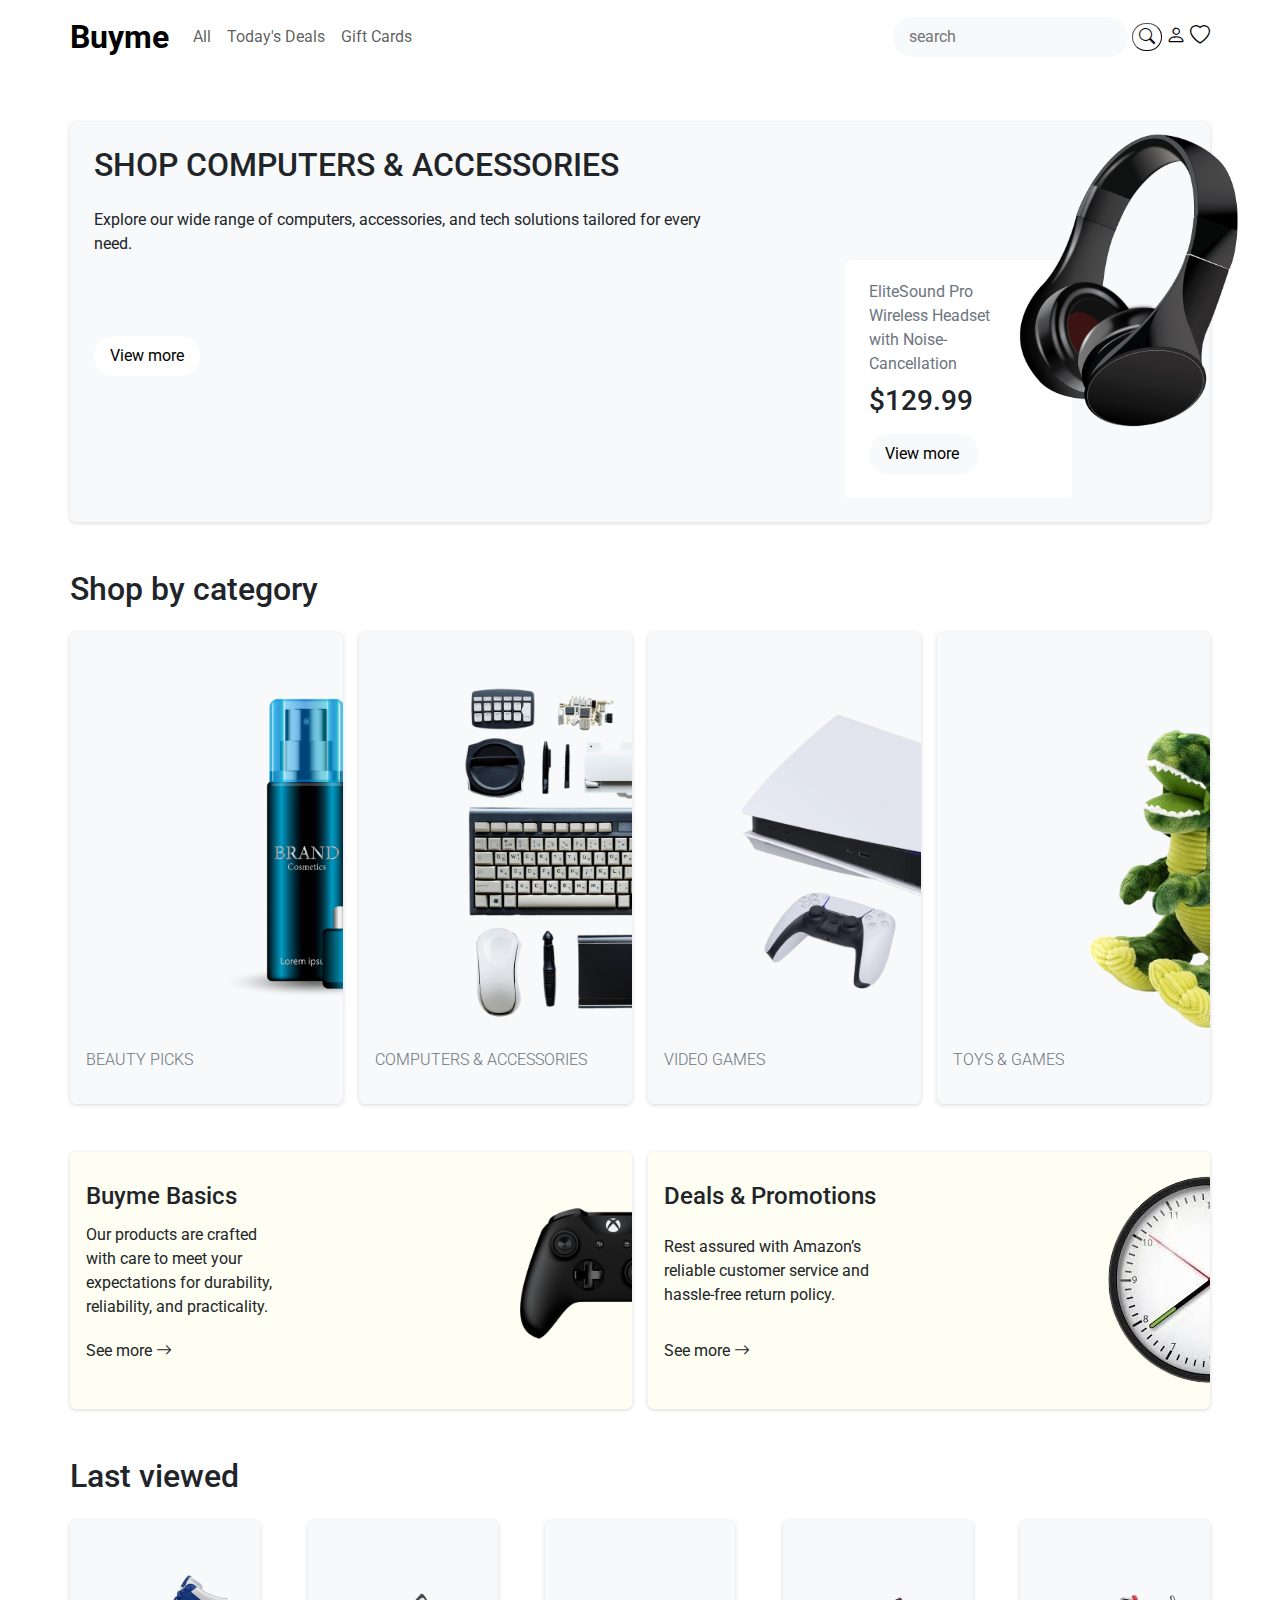
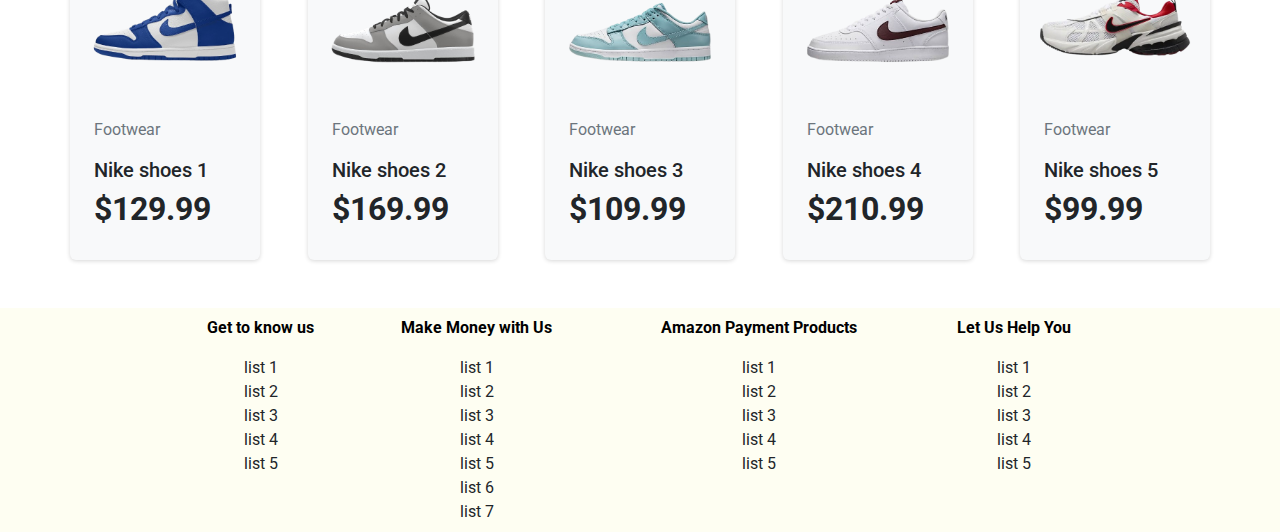
==== index.html @ 6efc7b3f "first push" ====
<!DOCTYPE html>
<html lang="en">

<head>
    <meta charset="UTF-8">
    <meta name="viewport" content="width=device-width, initial-scale=1.0">
    <link href="https://cdn.jsdelivr.net/npm/bootstrap@5.3.3/dist/css/bootstrap.min.css" rel="stylesheet"
        integrity="sha384-QWTKZyjpPEjISv5WaRU9OFeRpok6YctnYmDr5pNlyT2bRjXh0JMhjY6hW+ALEwIH" crossorigin="anonymous">
    <link rel="preconnect" href="https://fonts.googleapis.com">
    <link rel="preconnect" href="https://fonts.gstatic.com" crossorigin>
    <link
        href="https://fonts.googleapis.com/css2?family=Cairo+Play:wght@200..1000&family=Noto+Nastaliq+Urdu:wght@400..700&family=Roboto:ital,wght@0,100;0,300;0,400;0,500;0,700;0,900;1,100;1,300;1,400;1,500;1,700;1,900&display=swap"
        rel="stylesheet">
    <link rel="stylesheet" href="https://cdn.jsdelivr.net/npm/bootstrap-icons@1.11.3/font/bootstrap-icons.min.css">
    <script src="https://cdn.jsdelivr.net/npm/bootstrap@5.3.3/dist/js/bootstrap.bundle.min.js"
        integrity="sha384-YvpcrYf0tY3lHB60NNkmXc5s9fDVZLESaAA55NDzOxhy9GkcIdslK1eN7N6jIeHz"
        crossorigin="anonymous"></script>
    <link rel="stylesheet" href="./index.css" />
    <title>Document</title>
</head>

<body>
    <div class="main d-flex flex-column gap-5">
        <nav class="navbar navbar-expand container">
            <a class="navbar-brand fw-bold fs-2" href="#">Buyme</a>
            <div class="d-flex flex-row justify-content-between w-100">
                <ul class="navbar-nav">
                    <li class="nav-item">
                        <a class="nav-link" href="#">All</a>
                    </li>
                    <li class="nav-item">
                        <a class="nav-link" href="#">Today's Deals</a>
                    </li>
                    <li class="nav-item">
                        <a class="nav-link" href="#">Gift Cards</a>
                    </li>
                </ul>
                <form class="form-inline">
                    <input type="search" placeholder="search" class="bg-light border-0 px-3 py-2 rounded-5" />
                    <button class="rounded-5 bg-white border-1"><i class="bi bi-search"></i></button>
                    <a href="./signup.html"><i class="bi bi-person" style="color: black;font-size: 20px;"></i></a>
                    <a href="#"><i class="bi bi-heart" style="color: black;font-size: 20px;"></i></a>
                </form>
            </div>
        </nav>
        <div class="container bg-light d-flex flex-row align-items-start position-relative first-div rounded  p-4">
            <span class="col-7 d-flex flex-column gap-3 align-items-start">
                <h2>
                    SHOP COMPUTERS & ACCESSORIES
                </h2>
                <p>Explore our wide range of computers, accessories, and tech solutions tailored for every need.</p>
                <button class="bg-white border-0 px-3 py-2 rounded-5 mt-5">View more</button>
            </span>
            <span class="d-flex flex-row justify-content-center align-items-start first-div-right position-relative col-5 h-100">
                <span class="card p-4 w-50 card-details d-flex flex-column gap-2" style="height:fit-content;align-self: flex-end;">
                    <p class="card-subtitle text-secondary first-div-right-prname">EliteSound Pro Wireless Headset with
                        Noise-Cancellation</p>
                    <h3 class="card-title">$129.99</h3>
                    <a class="card-link text-black bg-light border-0 px-3 py-2 rounded-5 first-div-right-view " style="text-decoration: none;width: 110px;" href="#">View more</a>
                </span>
                <img src="./imgs/—Pngtree—headset headset headset gaming headset_5762130.png" class="position-absolute" style="left: 230px;bottom: 40px;width: 350px;" >
            </span>
        </div>
        <div class="shopbycat container d-flex flex-column p-0">
            <h2 class="mb-4">Shop by category</h2>
            <section class="d-flex flex-row p-0 gap-3">
                <div class="card d-flex flex-column align-items-start bg-light border-0 w-25 p-3 shopbycat-card"
                    style="overflow: hidden;">
                    <img src="./imgs/—Pngtree—3d beauty cosmetics product design_6391031.png"
                        class="card-img-top position-relative" />
                    <p class="fw-light text-uppercase text-secondary">Beauty picks</p>
                </div>
                <div class="card d-flex flex-column align-items-start bg-light border-0 w-25 p-3 shopbycat-card"
                    style="overflow: hidden;">
                    <img src="./imgs/—Pngtree—computer accessories_17289620.png"
                        class="card-img-top position-relative" />
                    <p class="fw-light text-uppercase text-secondary">Computers & Accessories</p>
                </div>
                <div class="card d-flex flex-column align-items-start  bg-light border-0 w-25 p-3 shopbycat-card"
                    style="overflow: hidden;">
                    <img src="./imgs/playstation-5-horizontal-product-removebg-preview.png"
                        class="card-img-top position-relative" />
                    <p class="fw-light text-uppercase text-secondary">Video games</p>
                </div>
                <div class="card d-flex flex-column align-items-start bg-light border-0 w-25 p-3 shopbycat-card"
                    style="overflow: hidden;">
                    <img src="./imgs/Keel-Toys-Stan-Small_02d40031-c0-removebg-preview.png"
                        class="card-img-top position-relative" />
                    <p class="fw-light text-uppercase text-secondary shopbycat-card-name">Toys & Games</p>
                </div>
            </section>
        </div>
        <div class="container p-0 d-flex flex-row gap-3">
            <div class="d-flex flex-row align-items-center p-3 w-50 rounded amazon-basics" style="overflow: hidden;">
                <span class="d-flex flex-column gap-1">
                    <h4>Buyme Basics</h4>
                    <p class="w-75"> Our products are crafted with care to meet your expectations for durability,
                        reliability, and
                        practicality.</p>
                    <p>See more <i class="bi bi-arrow-right"></i></p>
                </span>
                <img src="./imgs/Microsoft-Xbox-One-Bluetooth-Wir-removebg-preview.png"
                    class="w-50 position-relative" />
            </div>
            <div class="d-flex flex-row align-items-center p-3 w-50 rounded amazon-basics" style="overflow: hidden;">
                <span class="d-flex flex-column gap-3">
                    <h4>Deals & Promotions</h4>
                    <p class="w-75"> Rest assured with Amazon’s reliable customer service and hassle-free return policy.
                    </p>
                    <p>See more <i class="bi bi-arrow-right"></i></p>
                </span>
                <img src="./imgs/images-removebg-preview.png" class="w-50 position-relative" />
            </div>
        </div>
        <div class="lastviewed container p-0">
            <h2 class="mb-4">Last viewed</h2>
            <section class="d-flex flex-row justify-content-between">
                <div class="card d-flex flex-column align-items-start col-2 p-2 bg-light border-0 last-card">
                    <img src="./imgs/shoes/custom-nike-dunk-high-by-you-sho-removebg-preview.png"
                        class="w-100 card-img-top" />
                    <div class="card-body text-left">
                        <p class="fs-6 text-secondary">Footwear</p>
                        <h6 class="card-title fs-5">Nike shoes 1</h6>
                        <h4 class="fs-2 fw-bold">$129.99</h4>
                    </div>
                </div>
                <div class="card d-flex flex-column align-items-start col-2 p-2 bg-light border-0 last-card">
                    <img src="./imgs/shoes/custom-nike-dunk-low-by-you-su24-removebg-preview.png"
                        class="w-100 card-img-top" />
                    <div class="card-body text-left">
                        <p class="fs-6 text-secondary">Footwear</p>
                        <h6 class="card-title fs-5">Nike shoes 2</h6>
                        <h4 class="fs-2 fw-bold">$169.99</h4>
                    </div>
                </div>
                <div class="card d-flex flex-column align-items-start col-2 p-2 bg-light border-0 last-card">
                    <img src="./imgs/shoes/NIKE_DUNK_LOW_RETRO-removebg-preview.png" class="w-100 card-img-top" />
                    <div class="card-body text-left">
                        <p class="fs-6 text-secondary">Footwear</p>
                        <h6 class="card-title fs-5">Nike shoes 3</h6>
                        <h4 class="fs-2 fw-bold">$109.99</h4>
                    </div>
                </div>
                <div class="card d-flex flex-column align-items-start col-2 p-2 bg-light border-0 last-card">
                    <img src="./imgs/shoes/NIKE_COURT_VISION_LO_NN.png" class="w-100 card-img-top" />
                    <div class="card-body text-left">
                        <p class="fs-6 text-secondary">Footwear</p>
                        <h6 class="card-title fs-5">Nike shoes 4</h6>
                        <h4 class="fs-2 fw-bold">$210.99</h4>
                    </div>
                </div>
                <div class="card d-flex flex-column align-items-start col-2 p-2 bg-light border-0 last-card">
                    <img src="./imgs/shoes/nike-v2k-run-metallic-summit-whi.png" class="w-100 card-img-top" />
                    <div class="card-body text-left">
                        <p class="fs-6 text-secondary">Footwear</p>
                        <h6 class="card-title fs-5">Nike shoes 5</h6>
                        <h4 class="fs-2 fw-bold">$99.99</h4>
                    </div>
                </div>
            </section>
        </div>
        <footer class="container-fluid w-100">
            <table class="table text-center table-borderless w-75" style="margin: auto;">
                <thead>
                    <th class="col" style=" background-color: rgb(254, 254, 242);">Get to know us</th>
                    <th class="col" style=" background-color: rgb(254, 254, 242);">Make Money with Us</th>
                    <th class="col" style=" background-color: rgb(254, 254, 242);">Amazon Payment Products</th>
                    <th class="col" style=" background-color: rgb(254, 254, 242);">Let Us Help You</th>
                </thead>
                <tbody>
                    <tr>
                        <td style=" background-color: rgb(254, 254, 242);">
                            <ul class="list-group list-group-borderless">
                                <li class="list-group-item p-0"
                                    style=" background-color: rgb(254, 254, 242);border: none;">
                                    list 1</li>
                                <li class="list-group-item p-0"
                                    style=" background-color: rgb(254, 254, 242);border: none;">
                                    list 2</li>
                                <li class="list-group-item p-0"
                                    style=" background-color: rgb(254, 254, 242);border: none;">
                                    list 3</li>
                                <li class="list-group-item p-0"
                                    style=" background-color: rgb(254, 254, 242);border: none;">
                                    list 4</li>
                                <li class="list-group-item p-0"
                                    style=" background-color: rgb(254, 254, 242);border: none;">
                                    list 5</li>
                            </ul>
                        </td>
                        <td style=" background-color: rgb(254, 254, 242);">
                            <ul class="list-group list-group-borderless">
                                <li class="list-group-item p-0"
                                    style=" background-color: rgb(254, 254, 242);border: none;">
                                    list 1</li>
                                <li class="list-group-item p-0"
                                    style=" background-color: rgb(254, 254, 242);border: none;">
                                    list 2</li>
                                <li class="list-group-item p-0"
                                    style=" background-color: rgb(254, 254, 242);border: none;">
                                    list 3</li>
                                <li class="list-group-item p-0"
                                    style=" background-color: rgb(254, 254, 242);border: none;">
                                    list 4</li>
                                <li class="list-group-item p-0"
                                    style=" background-color: rgb(254, 254, 242);border: none;">
                                    list 5</li>
                                <li class="list-group-item p-0"
                                    style=" background-color: rgb(254, 254, 242);border: none;">
                                    list 6</li>
                                <li class="list-group-item p-0"
                                    style=" background-color: rgb(254, 254, 242);border: none;">
                                    list 7</li>
                            </ul>
                        </td>
                        <td style=" background-color: rgb(254, 254, 242);">
                            <ul class="list-group list-group-borderless">
                                <li class="list-group-item p-0"
                                    style=" background-color: rgb(254, 254, 242);border: none;">
                                    list 1</li>
                                <li class="list-group-item p-0"
                                    style=" background-color: rgb(254, 254, 242);border: none;">
                                    list 2</li>
                                <li class="list-group-item p-0"
                                    style=" background-color: rgb(254, 254, 242);border: none;">
                                    list 3</li>
                                <li class="list-group-item p-0"
                                    style=" background-color: rgb(254, 254, 242);border: none;">
                                    list 4</li>
                                <li class="list-group-item p-0"
                                    style=" background-color: rgb(254, 254, 242);border: none;">
                                    list 5</li>
                            </ul>
                        </td>
                        <td style=" background-color: rgb(254, 254, 242);">
                            <ul class="list-group list-group-borderless">
                                <li class="list-group-item p-0"
                                    style=" background-color: rgb(254, 254, 242);border: none;">
                                    list 1</li>
                                <li class="list-group-item p-0"
                                    style=" background-color: rgb(254, 254, 242);border: none;">
                                    list 2</li>
                                <li class="list-group-item p-0"
                                    style=" background-color: rgb(254, 254, 242);border: none;">
                                    list 3</li>
                                <li class="list-group-item p-0"
                                    style=" background-color: rgb(254, 254, 242);border: none;">
                                    list 4</li>
                                <li class="list-group-item p-0"
                                    style=" background-color: rgb(254, 254, 242);border: none;">
                                    list 5</li>
                            </ul>
                        </td>
                    </tr>
                </tbody>
            </table>
        </footer>
    </div>
</body>

</html>
---- index.css ----
* {
    font-family: "Roboto";
}
.first-div {
    height: 400px;
    box-shadow: rgba(0, 0, 0, 0.16) 0px 1px 4px;
}

.first-div-right {
    position: relative;
}

.first-div-right div {
    gap: 20px;
}

.first-div-img {
    position: relative;
    bottom: 60px;
    right: 180px;
    width: 380px;
}

.first-div-right-prname {
    max-width: 70%;
}

.card-details {
    border: none;
}

.shopbycat-card {
    box-shadow: rgba(0, 0, 0, 0.16) 0px 1px 4px;
}

.shopbycat-card img {
    transition: all 0.3s ease-in-out;
    width: 400px;
    left: 50px;
}

.shopbycat-card:hover img {
    left: 0;
    cursor: pointer;
}

.amazon-basics {
    background-color: rgb(254, 254, 242);
    box-shadow: rgba(0, 0, 0, 0.16) 0px 1px 4px;
}

.amazon-basics img {
    left: 130px;
    transition: all 0.3s ease-in-out;
}

.amazon-basics:hover img {
    left: 80px;
    cursor: pointer;
}
.last-card{
    box-shadow: rgba(0, 0, 0, 0.16) 0px 1px 4px;

}
.last-card img {
    transform: none;
    transition: all 0.3s ease-in-out;
}

.last-card:hover img {
    transform: rotateY(180deg);
    cursor: pointer;
}
footer{
    background-color: rgb(254, 254, 242);
}
.form {
    box-shadow: rgba(0, 0, 0, 0.16) 0px 1px 4px;
}

.form-submit {
    transition: all 0.3s ease-in-out;
}

.form-submit:hover {
    cursor: pointer;
    background-color: black;
    color: white;
}
.form:hover .form-left-img{
    left: 0;
}
.form-left-img {
    position: relative;
    left: 200px;
    transition: all 0.3s ease-in-out;
}
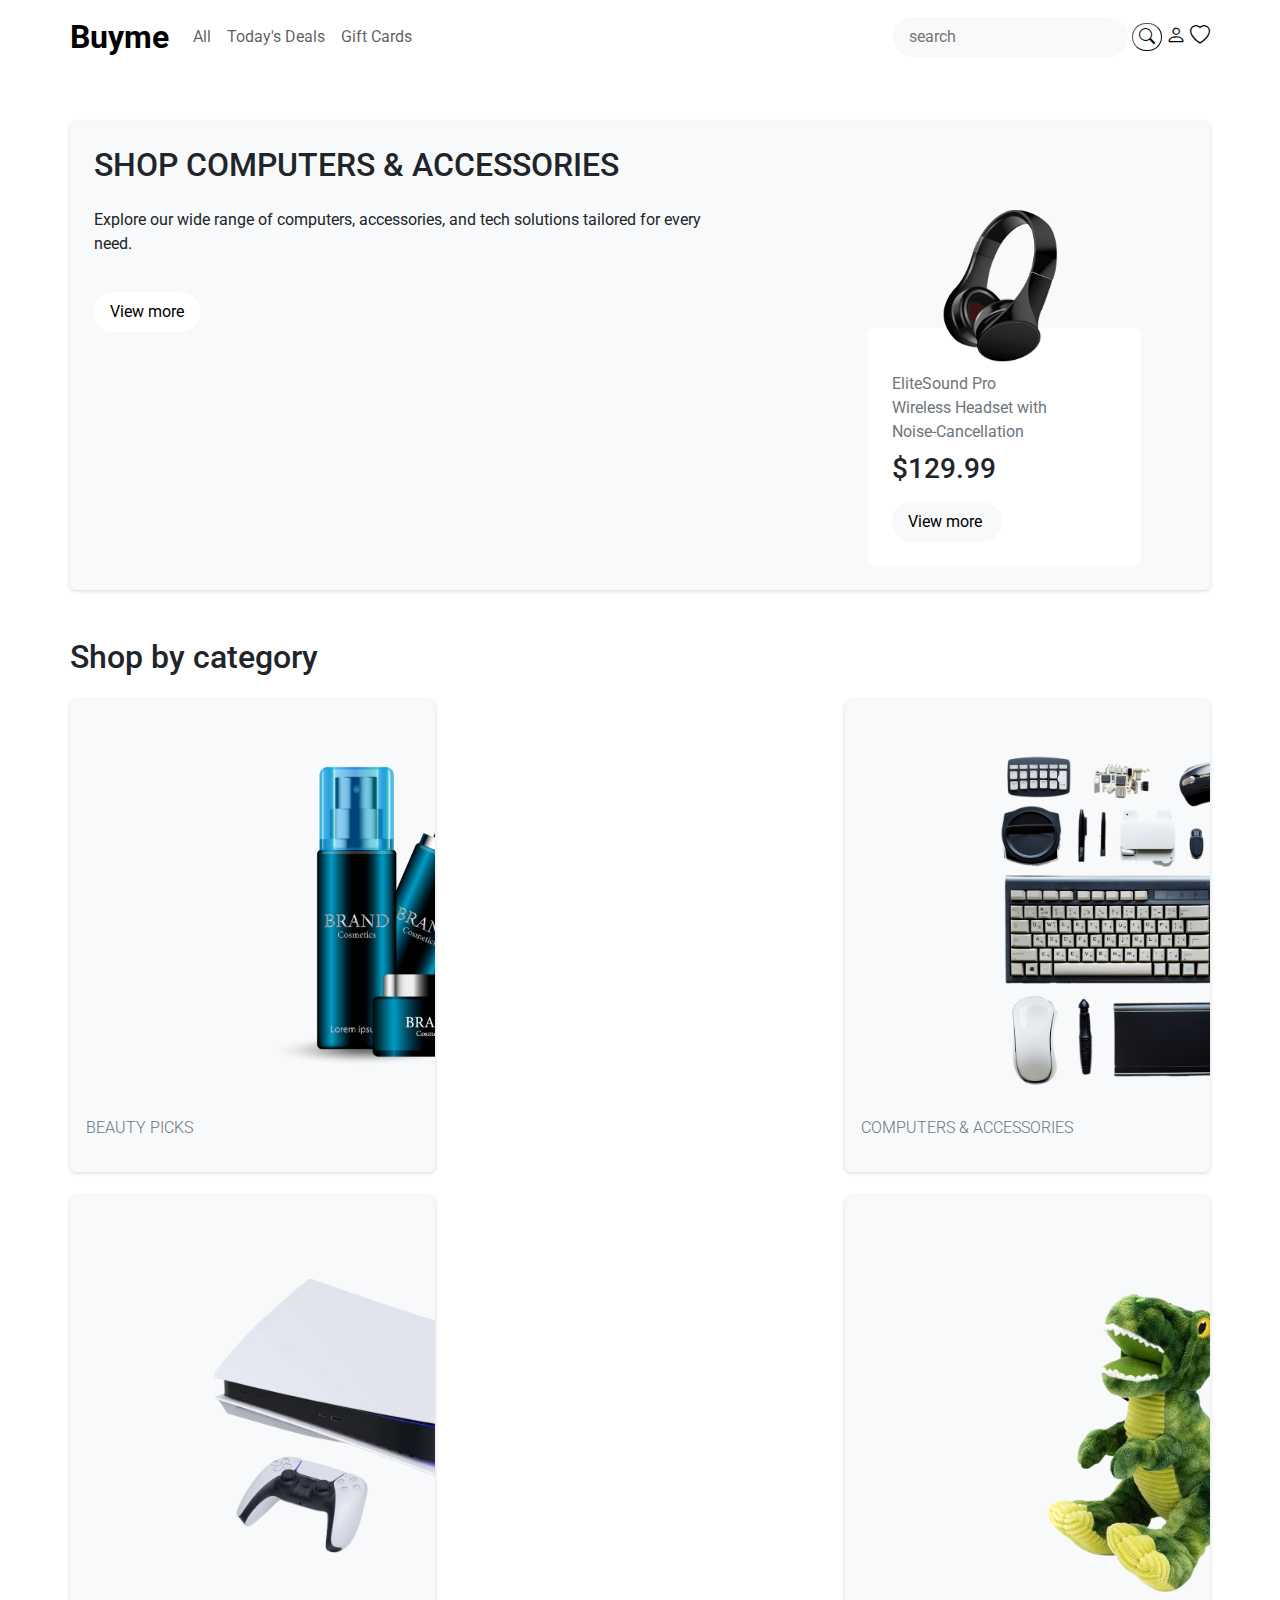
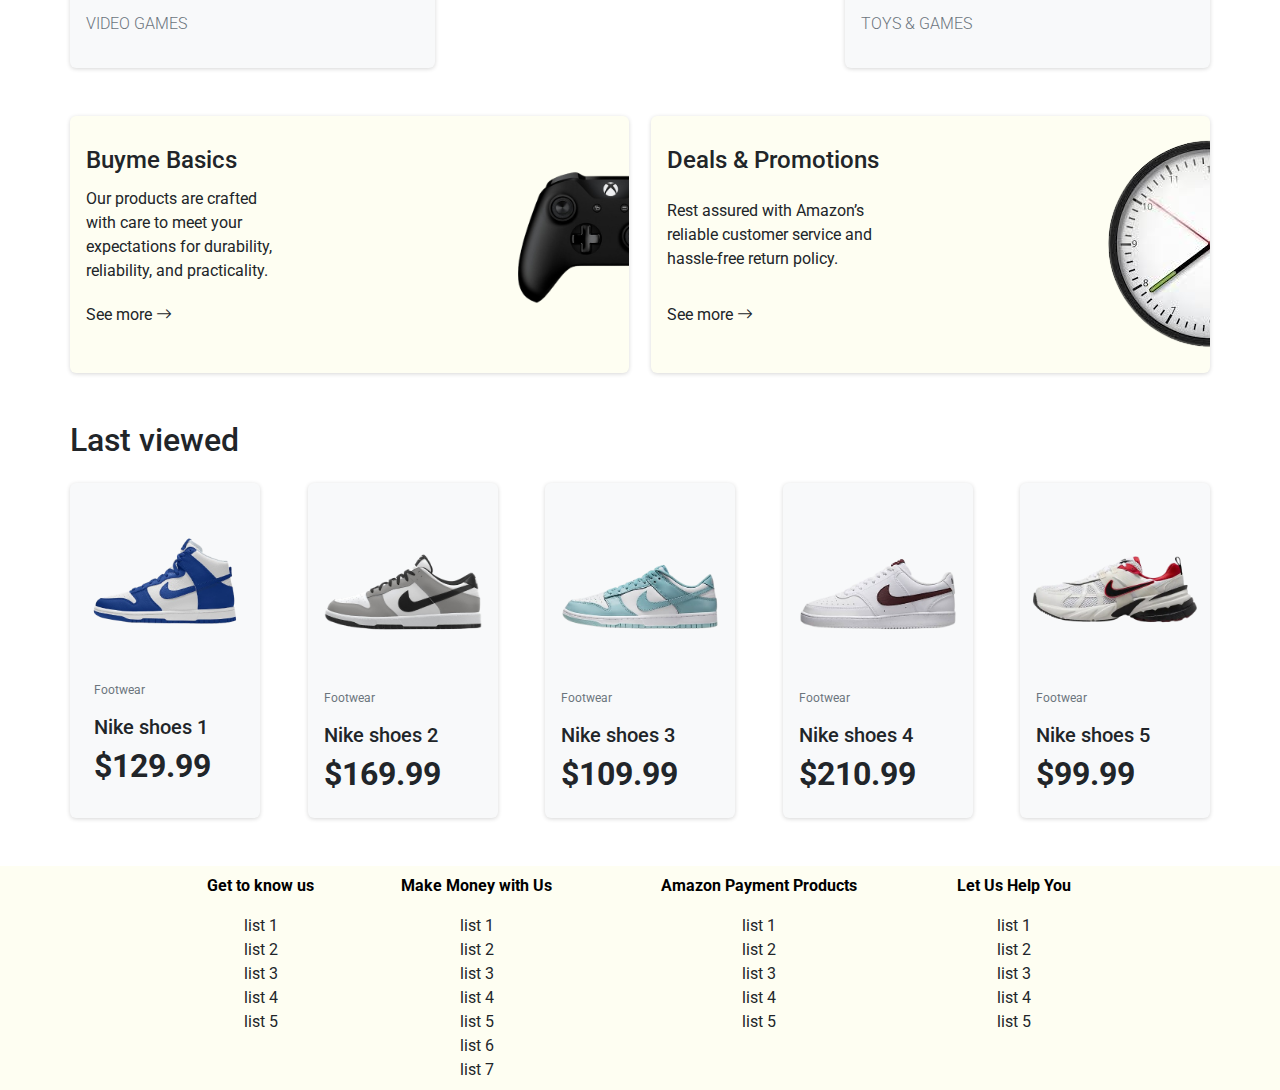
==== commit f70bfa94: "responsiveness improved" ====
--- a/index.html
+++ b/index.html
@@ -21,9 +21,9 @@
 
 <body>
     <div class="main d-flex flex-column gap-5">
-        <nav class="navbar navbar-expand container">
+        <nav class="navbar navbar-expand container d-flex ">
             <a class="navbar-brand fw-bold fs-2" href="#">Buyme</a>
-            <div class="d-flex flex-row justify-content-between w-100">
+            <div class="d-flex w-100">
                 <ul class="navbar-nav">
                     <li class="nav-item">
                         <a class="nav-link" href="#">All</a>
@@ -43,46 +43,46 @@
                 </form>
             </div>
         </nav>
-        <div class="container bg-light d-flex flex-row align-items-start position-relative first-div rounded  p-4">
-            <span class="col-7 d-flex flex-column gap-3 align-items-start">
+        <div class="container bg-light d-flex flex-wrap justify-content-between position-relative rounded p-4 h-100 first-div col-10 col-md-12">
+            <div class="col-md-7 col-12 d-flex flex-column gap-3 first-div-left" >
                 <h2>
                     SHOP COMPUTERS & ACCESSORIES
                 </h2>
                 <p>Explore our wide range of computers, accessories, and tech solutions tailored for every need.</p>
-                <button class="bg-white border-0 px-3 py-2 rounded-5 mt-5">View more</button>
-            </span>
-            <span class="d-flex flex-row justify-content-center align-items-start first-div-right position-relative col-5 h-100">
-                <span class="card p-4 w-50 card-details d-flex flex-column gap-2" style="height:fit-content;align-self: flex-end;">
+                <button class="bg-white border-0 px-3 py-2 rounded-5 mt-1">View more</button>
+            </div>
+            <div class="d-flex flex-column-reverse justify-content-center align-items-center first-div-right position-relative col-md-4 h-100">
+                <span class="card pt-5 px-4 pb-4  col-12 col-md-12 card-details d-flex flex-column gap-2 w-75 first-div-left-details" style="height:fit-content;">
                     <p class="card-subtitle text-secondary first-div-right-prname">EliteSound Pro Wireless Headset with
                         Noise-Cancellation</p>
                     <h3 class="card-title">$129.99</h3>
                     <a class="card-link text-black bg-light border-0 px-3 py-2 rounded-5 first-div-right-view " style="text-decoration: none;width: 110px;" href="#">View more</a>
                 </span>
-                <img src="./imgs/—Pngtree—headset headset headset gaming headset_5762130.png" class="position-absolute" style="left: 230px;bottom: 40px;width: 350px;" >
-            </span>
-        </div>
-        <div class="shopbycat container d-flex flex-column p-0">
+                <img src="./imgs/—Pngtree—headset headset headset gaming headset_5762130.png" class="position-relative col-2 col-md-5 w-50" style="top: 50px;" >
+            </div>
+        </div>
+        <div class="shopbycat container d-flex flex-column p-0 ">
             <h2 class="mb-4">Shop by category</h2>
-            <section class="d-flex flex-row p-0 gap-3">
-                <div class="card d-flex flex-column align-items-start bg-light border-0 w-25 p-3 shopbycat-card"
+            <section class="d-flex flex-wrap p-0 gap-4 w-100 shopbycat-section">
+                <div class="card d-flex flex-column align-items-start bg-light border-0 col-10 col-md-3 p-3 shopbycat-card"
                     style="overflow: hidden;">
                     <img src="./imgs/—Pngtree—3d beauty cosmetics product design_6391031.png"
                         class="card-img-top position-relative" />
                     <p class="fw-light text-uppercase text-secondary">Beauty picks</p>
                 </div>
-                <div class="card d-flex flex-column align-items-start bg-light border-0 w-25 p-3 shopbycat-card"
+                <div class="card d-flex flex-column align-items-start bg-light border-0 col-10 col-md-3 p-3 shopbycat-card"
                     style="overflow: hidden;">
                     <img src="./imgs/—Pngtree—computer accessories_17289620.png"
                         class="card-img-top position-relative" />
                     <p class="fw-light text-uppercase text-secondary">Computers & Accessories</p>
                 </div>
-                <div class="card d-flex flex-column align-items-start  bg-light border-0 w-25 p-3 shopbycat-card"
+                <div class="card d-flex flex-column align-items-start  bg-light border-0 col-10 col-md-3 p-3 shopbycat-card"
                     style="overflow: hidden;">
                     <img src="./imgs/playstation-5-horizontal-product-removebg-preview.png"
                         class="card-img-top position-relative" />
                     <p class="fw-light text-uppercase text-secondary">Video games</p>
                 </div>
-                <div class="card d-flex flex-column align-items-start bg-light border-0 w-25 p-3 shopbycat-card"
+                <div class="card d-flex flex-column align-items-start bg-light border-0 col-10 col-md-3 p-3 shopbycat-card"
                     style="overflow: hidden;">
                     <img src="./imgs/Keel-Toys-Stan-Small_02d40031-c0-removebg-preview.png"
                         class="card-img-top position-relative" />
@@ -90,9 +90,9 @@
                 </div>
             </section>
         </div>
-        <div class="container p-0 d-flex flex-row gap-3">
-            <div class="d-flex flex-row align-items-center p-3 w-50 rounded amazon-basics" style="overflow: hidden;">
-                <span class="d-flex flex-column gap-1">
+        <div class="container p-0 d-flex flex-wrap gap yellowdivs">
+            <div class="d-flex flex-row align-items-center p-3 rounded amazon-basics col-10 col-md-5" style="overflow: hidden;">
+                <span class="d-flex flex-column gap-1 ">
                     <h4>Buyme Basics</h4>
                     <p class="w-75"> Our products are crafted with care to meet your expectations for durability,
                         reliability, and
@@ -102,7 +102,7 @@
                 <img src="./imgs/Microsoft-Xbox-One-Bluetooth-Wir-removebg-preview.png"
                     class="w-50 position-relative" />
             </div>
-            <div class="d-flex flex-row align-items-center p-3 w-50 rounded amazon-basics" style="overflow: hidden;">
+            <div class="d-flex flex-row align-items-center p-3 rounded amazon-basics col-10 col-md-5" style="overflow: hidden;">
                 <span class="d-flex flex-column gap-3">
                     <h4>Deals & Promotions</h4>
                     <p class="w-75"> Rest assured with Amazon’s reliable customer service and hassle-free return policy.
@@ -114,45 +114,45 @@
         </div>
         <div class="lastviewed container p-0">
             <h2 class="mb-4">Last viewed</h2>
-            <section class="d-flex flex-row justify-content-between">
-                <div class="card d-flex flex-column align-items-start col-2 p-2 bg-light border-0 last-card">
+            <section class="d-flex flex-wrap align-items-center lastviewed-section" >
+                <div class="card d-flex flex-column  col-md-2 col-10 p-2 bg-light border-0 last-card">
                     <img src="./imgs/shoes/custom-nike-dunk-high-by-you-sho-removebg-preview.png"
                         class="w-100 card-img-top" />
                     <div class="card-body text-left">
-                        <p class="fs-6 text-secondary">Footwear</p>
+                        <p class=" text-secondary">Footwear</p>
                         <h6 class="card-title fs-5">Nike shoes 1</h6>
                         <h4 class="fs-2 fw-bold">$129.99</h4>
                     </div>
                 </div>
-                <div class="card d-flex flex-column align-items-start col-2 p-2 bg-light border-0 last-card">
+                <div class="card d-flex flex-column  col-md-2 col-10 bg-light border-0 last-card">
                     <img src="./imgs/shoes/custom-nike-dunk-low-by-you-su24-removebg-preview.png"
                         class="w-100 card-img-top" />
                     <div class="card-body text-left">
-                        <p class="fs-6 text-secondary">Footwear</p>
+                        <p class=" text-secondary">Footwear</p>
                         <h6 class="card-title fs-5">Nike shoes 2</h6>
                         <h4 class="fs-2 fw-bold">$169.99</h4>
                     </div>
                 </div>
-                <div class="card d-flex flex-column align-items-start col-2 p-2 bg-light border-0 last-card">
+                <div class="card d-flex flex-column  col-md-2 col-10 bg-light border-0 last-card">
                     <img src="./imgs/shoes/NIKE_DUNK_LOW_RETRO-removebg-preview.png" class="w-100 card-img-top" />
                     <div class="card-body text-left">
-                        <p class="fs-6 text-secondary">Footwear</p>
+                        <p class=" text-secondary">Footwear</p>
                         <h6 class="card-title fs-5">Nike shoes 3</h6>
                         <h4 class="fs-2 fw-bold">$109.99</h4>
                     </div>
                 </div>
-                <div class="card d-flex flex-column align-items-start col-2 p-2 bg-light border-0 last-card">
+                <div class="card d-flex flex-column  col-md-2 col-10 bg-light border-0 last-card">
                     <img src="./imgs/shoes/NIKE_COURT_VISION_LO_NN.png" class="w-100 card-img-top" />
                     <div class="card-body text-left">
-                        <p class="fs-6 text-secondary">Footwear</p>
+                        <p class=" text-secondary">Footwear</p>
                         <h6 class="card-title fs-5">Nike shoes 4</h6>
                         <h4 class="fs-2 fw-bold">$210.99</h4>
                     </div>
                 </div>
-                <div class="card d-flex flex-column align-items-start col-2 p-2 bg-light border-0 last-card">
+                <div class="card d-flex flex-column  col-md-2 col-10 bg-light border-0 last-card">
                     <img src="./imgs/shoes/nike-v2k-run-metallic-summit-whi.png" class="w-100 card-img-top" />
                     <div class="card-body text-left">
-                        <p class="fs-6 text-secondary">Footwear</p>
+                        <p class=" text-secondary">Footwear</p>
                         <h6 class="card-title fs-5">Nike shoes 5</h6>
                         <h4 class="fs-2 fw-bold">$99.99</h4>
                     </div>
--- a/index.css
+++ b/index.css
@@ -1,6 +1,146 @@
+@media (max-width: 500px) {
+    nav {
+        flex-direction: column;
+    }
+
+    nav div {
+        flex-direction: column;
+        justify-content: center;
+        align-items: center;
+    }
+
+    .first-div {
+        gap: 0px;
+    }
+
+    .first-div-left {
+        align-items: center;
+        text-align: center;
+    }
+
+    .first-div-left-details {
+        align-items: center;
+        text-align: center;
+    }
+
+    .shopbycat {
+        justify-content: center;
+        align-items: center;
+    }
+
+    .shopbycat-section {
+        justify-content: center;
+    }
+
+    .shopbycat-card img {
+        transition: all 0.3s ease-in-out;
+        width: 400px;
+        left: 100px;
+    }
+
+    .shopbycat-card:hover img {
+        left: 0;
+        cursor: pointer;
+    }
+
+    .yellowdivs {
+        justify-content: center;
+        gap: 20px;
+    }
+
+    .amazon-basics img {
+        left: 80px;
+        transition: all 0.3s ease-in-out;
+    }
+
+    .amazon-basics:hover img {
+        left: 0px;
+        cursor: pointer;
+    }
+
+    .lastviewed {
+        display: flex;
+        flex-direction: column;
+        justify-content: center;
+        align-items: center;
+    }
+
+    .lastviewed-section {
+        justify-content: center;
+        gap: 20px;
+    }
+
+    .last-card {
+        align-items: center;
+        text-align: center;
+    }
+    .signup-form{
+        flex-direction: column;
+        gap: 20px;
+    }
+}
+
+@media (min-width:789px) {
+    nav div {
+        justify-content: space-between;
+    }
+
+    .first-div-left {
+        align-items: start;
+        text-align: left;
+    }
+
+    .shopbycat-section {
+        justify-content: space-between;
+    }
+
+    .yellowdivs {
+        justify-content: space-between;
+        gap: 0px;
+    }
+
+    .yellowdivs div {
+        width: 49%;
+    }
+
+    .amazon-basics img {
+        left: 130px;
+        transition: all 0.3s ease-in-out;
+    }
+
+    .amazon-basics:hover img {
+        left: 80px;
+        cursor: pointer;
+    }
+
+    .lastviewed-section {
+        justify-content: space-between;
+    }
+
+    .shopbycat-card {
+        width: 32%;
+    }
+
+    .shopbycat-card img {
+        transition: all 0.3s ease-in-out;
+        width: 400px;
+        left: 100px;
+    }
+
+    .shopbycat-card:hover img {
+        left: 0;
+        cursor: pointer;
+    }
+    .signup-form{
+        flex-direction: row;
+    }
+
+}
+
 * {
     font-family: "Roboto";
 }
+
 .first-div {
     height: 400px;
     box-shadow: rgba(0, 0, 0, 0.16) 0px 1px 4px;
@@ -33,35 +173,19 @@
     box-shadow: rgba(0, 0, 0, 0.16) 0px 1px 4px;
 }
 
-.shopbycat-card img {
-    transition: all 0.3s ease-in-out;
-    width: 400px;
-    left: 50px;
-}
-
-.shopbycat-card:hover img {
-    left: 0;
-    cursor: pointer;
-}
 
 .amazon-basics {
     background-color: rgb(254, 254, 242);
     box-shadow: rgba(0, 0, 0, 0.16) 0px 1px 4px;
 }
 
-.amazon-basics img {
-    left: 130px;
-    transition: all 0.3s ease-in-out;
-}
-
-.amazon-basics:hover img {
-    left: 80px;
-    cursor: pointer;
-}
-.last-card{
-    box-shadow: rgba(0, 0, 0, 0.16) 0px 1px 4px;
-
-}
+
+
+.last-card {
+    box-shadow: rgba(0, 0, 0, 0.16) 0px 1px 4px;
+
+}
+
 .last-card img {
     transform: none;
     transition: all 0.3s ease-in-out;
@@ -71,9 +195,15 @@
     transform: rotateY(180deg);
     cursor: pointer;
 }
-footer{
+
+.last-card p {
+    font-size: 12px;
+}
+
+footer {
     background-color: rgb(254, 254, 242);
 }
+
 .form {
     box-shadow: rgba(0, 0, 0, 0.16) 0px 1px 4px;
 }
@@ -87,11 +217,13 @@
     background-color: black;
     color: white;
 }
-.form:hover .form-left-img{
+
+.form:hover .form-left-img {
     left: 0;
 }
+
 .form-left-img {
     position: relative;
     left: 200px;
     transition: all 0.3s ease-in-out;
-}
+}